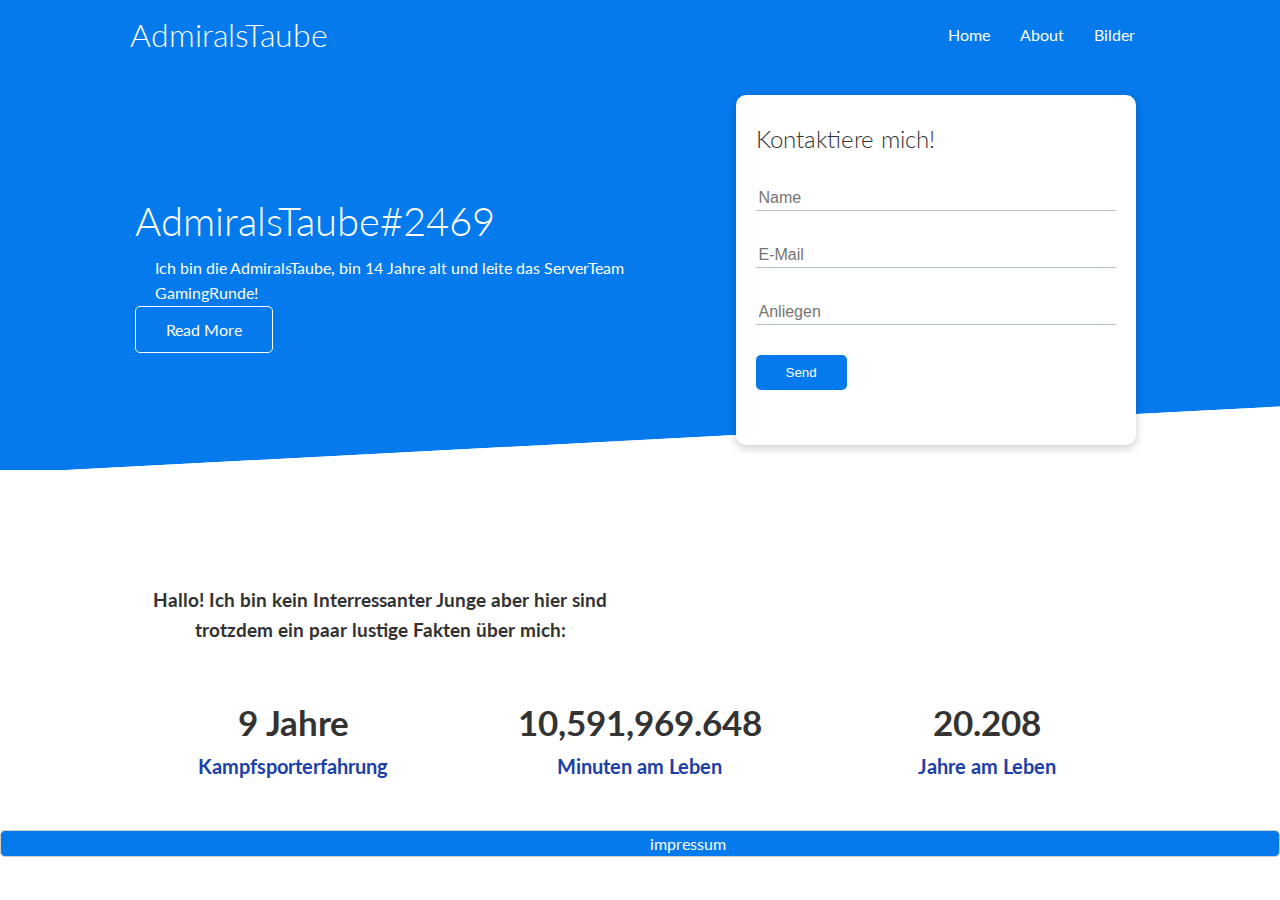
==== about.html @ f96f6b33 "t t" ====
<!DOCTYPE html>
<html lang="en">
  <head>
    <meta charset="UTF-8" />
    <meta name="viewport" content="width=device-width, initial-scale=1.0" />
    <meta http-equiv="X-UA-Compatible" content="ie=edge" />
    <link
      rel="stylesheet"
      href="https://cdnjs.cloudflare.com/ajax/libs/font-awesome/5.15.1/css/all.min.css"
      integrity="sha512-+4zCK9k+qNFUR5X+cKL9EIR+ZOhtIloNl9GIKS57V1MyNsYpYcUrUeQc9vNfzsWfV28IaLL3i96P9sdNyeRssA=="
      crossorigin="anonymous"
    />
    <link rel="stylesheet" href="style.css" />
    <link rel="stylesheet" href="utilities.css" />
    <title>AdmiralsTaube</title>
  </head>
  <body>
    <!---CONTENT-->
    <div class="navbar">
      <div class="container flex">
        <h1 class="logo">AdmiralsTaube</h1>
        <nav>
          <ul>
            <li><a href="index.html">Home</a></li>
            <li><a href="about.html">About</a></li>
            <li><a href="bilder.html">Bilder</a></li>
          </ul>
        </nav>
      </div>
    </div>

    <!---SHOWCASE-->

    <section class="showcase">
      <div class="container grid">
        <div class="showcase-text">
          <h1>AdmiralsTaube#2469</h1>
          <p>
            Ich bin die AdmiralsTaube, bin 14 Jahre alt und leite das ServerTeam
            GamingRunde!
          </p>
          <a href="about.html" class="btn btn-outline">Read More</a>
        </div>

        <div class="showcase-form card">
          <h2>Kontaktiere mich!</h2>
          <form name="contact">
            <div class="form-control">
              <input type="text" name="name" placeholder="Name" required />
            </div>
            <div class="form-control">
              <input type="email" name="email" placeholder="E-Mail" required />
            </div>
            <div class="form-control">
              <input type="text" name="text" placeholder="Anliegen" required />
            </div>
            <input type="submit" value="Send" class="btn btn-primary" />
          </form>
        </div>
      </div>
    </section>

    <!-- Stats -->
    <section class="stats">
      <div class="container">
        <h3 class="stats-heading text-center my-1">
          Hallo! Ich bin kein Interressanter Junge aber hier sind trotzdem ein
          paar lustige Fakten über mich:
        </h3>

        <div class="grid grid-3 text-center my-4">
          <div>
            <i class="fas fa-server fa-3x"></i>
            <h3>9 Jahre</h3>
            <p class="text-secondary">Kampfsporterfahrung</p>
          </div>
          <div>
            <i class="fas fa-upload fa-3x"></i>
            <h3 id="minutesLive">3.240.458.324.8456</h3>
            <p class="text-secondary">Minuten am Leben</p>
          </div>
          <div>
            <i class="fas fa-project-diagram fa-3x"></i>
            <h3 id="yearsLive">2,343,265</h3>
            <p class="text-secondary">Jahre am Leben</p>
          </div>
        </div>
      </div>
    </section>
    <div>
      <footer class="grid flex">
        <div></div>
        <ul>
          <li><a href="impressum.html">impressum</a></li>
        </ul>
      </footer>
    </div>
  </body>
  <script src="app.js"></script>
</html>
---- style.css ----
@import url("https://fonts.googleapis.com/css2?family=Lato:wght@300&display=swap");

:root {
  --primary-color: #047aed;
  --secondary-color: #1c3fa8;
  --dark-color: #002240;
  --light-color: #f4f4f4;
  --success-color: #5cb85c;
  --error-color: #d9534f;

  --text-primary-color: #333;
}

* {
  box-sizing: border-box;
  padding: 0;
  margin: 0;
}

body {
  font-family: "Lato", sans-serif;
  color: var(--text-primary-color);
  line-height: 1.6;
}

ul {
  list-style-type: none;
}

a {
  text-decoration: none;
  color: var(--text-primary-color);
}

h1,
h2 {
  font-weight: 300;
  line-height: 1.2;
  margin: 10px 0;
}

/*Navbar*/
.navbar {
  background-color: var(--primary-color);
  color: #fff;
  height: 70px;
}

.navbar ul {
  display: flex;
}

.navbar a {
  color: #fff;
  padding: 10px;
  margin: 0 5px;
}

.navbar a:hover {
  border-bottom: 2px #fff solid;
}

.navbar .flex {
  justify-content: space-between;
}

/*SHOWCASE*/
.showcase {
  height: 400px;
  background-color: var(--primary-color);
  color: #fff;
  position: relative;
}

.showcase h1 {
  font-size: 40px;
}

.showcase p {
  margin: 0 20px;
}

.showcase .grid {
  overflow: visible;
  grid-template-columns: 55% auto;
  gap: 30px;
}

.showcase-form {
  position: relativ;
  top: 60px;
  height: 350px;
  width: 400px;
  padding: 40px;
  z-index: 100;
  justify-self: flex-end;
}

.showcase-form .form-control {
  margin: 30px 0;
}

.showcase-form input[type="text"],
.showcase-form input[type="email"] {
  border: 0;
  border-bottom: 1px solid #b4becb;
  width: 100%;
  padding: 3px;
  font-size: 16px;
}

.showcase-form input:focus {
  outline: none;
  border-bottom: 1px solid #3c3c3d;
}

.showcase::before,
.showcase::after {
  content: "";
  position: absolute;
  height: 100px;
  bottom: -70px;
  right: 0;
  left: 0;
  background: #fff;
  transform: skewY(-3deg);
  -webkit-transform: skewY(-3deg);
  -moz-transform: skewY(-3deg);
  -ms-transform: skewY(-3deg);
}

/* Stats */
.stats {
  padding-top: 100px;
}

.stats-heading {
  max-width: 500px;
  margin: auto;
}

.stats .grid h3 {
  font-size: 35px;
}

.stats .grid p {
  font-size: 20px;
  font-weight: bold;
}

footer {
  background-color: var(--primary-color);
  border: 1px solid #d4cdc3;
  border-radius: 5px;
  clear: both;
  border-radius: 5px;
  margin: auto;
  justify-content: center;
  align-content: center;
  color: #fff;
}

footer ul li a {
  color: #fff;
}
---- utilities.css ----
.container {
  max-width: 1100px;
  margin: 0 auto;
  overflow: auto;
  padding: 0 40px;
}

.card {
  background-color: #fff;
  color: #333;
  border-radius: 10px;
  box-shadow: 0 3px 10px rgba(0, 0, 0, 0.2);
  padding: 20px;
  margin: 10px;
}

.btn {
  display: inline-block;
  padding: 10px 30px;
  cursor: pointer;
  background: var(--primary-color);
  color: #fff;
  border: none;
  border-radius: 5px;
}

.btn-outline {
  background-color: transparent;
  border: 1px #fff solid;
}

.btn:hover {
  transform: scale(0.98);
}

/* Backgrounds & colored buttons */
.bg-primary,
.btn-primary {
  background-color: var(--primary-color);
  color: #fff;
}

.bg-secondary,
.btn-secondary {
  background-color: var(--secondary-color);
  color: #fff;
}

.bg-dark,
.btn-dark {
  background-color: var(--dark-color);
  color: #fff;
}

.bg-light,
.btn-light {
  background-color: var(--light-color);
  color: #333;
}

.bg-primary a,
.btn-primary a,
.bg-secondary a,
.btn-secondary a,
.bg-dark a,
.btn-dark a {
  color: #fff;
}

/* Text colors */
.text-primary {
  color: var(--primary-color);
}

.text-secondary {
  color: var(--secondary-color);
}

.text-dark {
  color: var(--dark-color);
}

.text-light {
  color: var(--light-color);
}

/* Text sizes */
.lead {
  font-size: 20px;
}

.sm {
  font-size: 1rem;
}

.md {
  font-size: 2rem;
}

.lg {
  font-size: 3rem;
}

.xl {
  font-size: 4rem;
}

.text-center {
  text-align: center;
}
.flex {
  display: flex;
  justify-content: center;
  align-items: center;
  height: 100%;
}

.grid {
  display: grid;
  grid-template-columns: repeat(2, 1fr);
  gap: 20px;
  justify-content: center;
  align-items: center;
  height: 100%;
}

.grid-3 {
  grid-template-columns: repeat(3, 1fr);
}

/* Margin */
.my-1 {
  margin: 1rem 0;
}

.my-2 {
  margin: 1.5rem 0;
}

.my-3 {
  margin: 2rem 0;
}

.my-4 {
  margin: 3rem 0;
}

.my-5 {
  margin: 4rem 0;
}

.m-1 {
  margin: 1rem;
}

.m-2 {
  margin: 1.5rem;
}

.m-3 {
  margin: 2rem;
}

.m-4 {
  margin: 3rem;
}

.m-5 {
  margin: 4rem;
}

/* Padding */
.py-1 {
  padding: 1rem 0;
}

.py-2 {
  padding: 1.5rem 0;
}

.py-3 {
  padding: 2rem 0;
}

.py-4 {
  padding: 3rem 0;
}

.py-5 {
  padding: 4rem 0;
}

.p-1 {
  padding: 1rem;
}

.p-2 {
  padding: 1.5rem;
}

.p-3 {
  padding: 2rem;
}

.p-4 {
  padding: 3rem;
}

.p-5 {
  padding: 4rem;
}
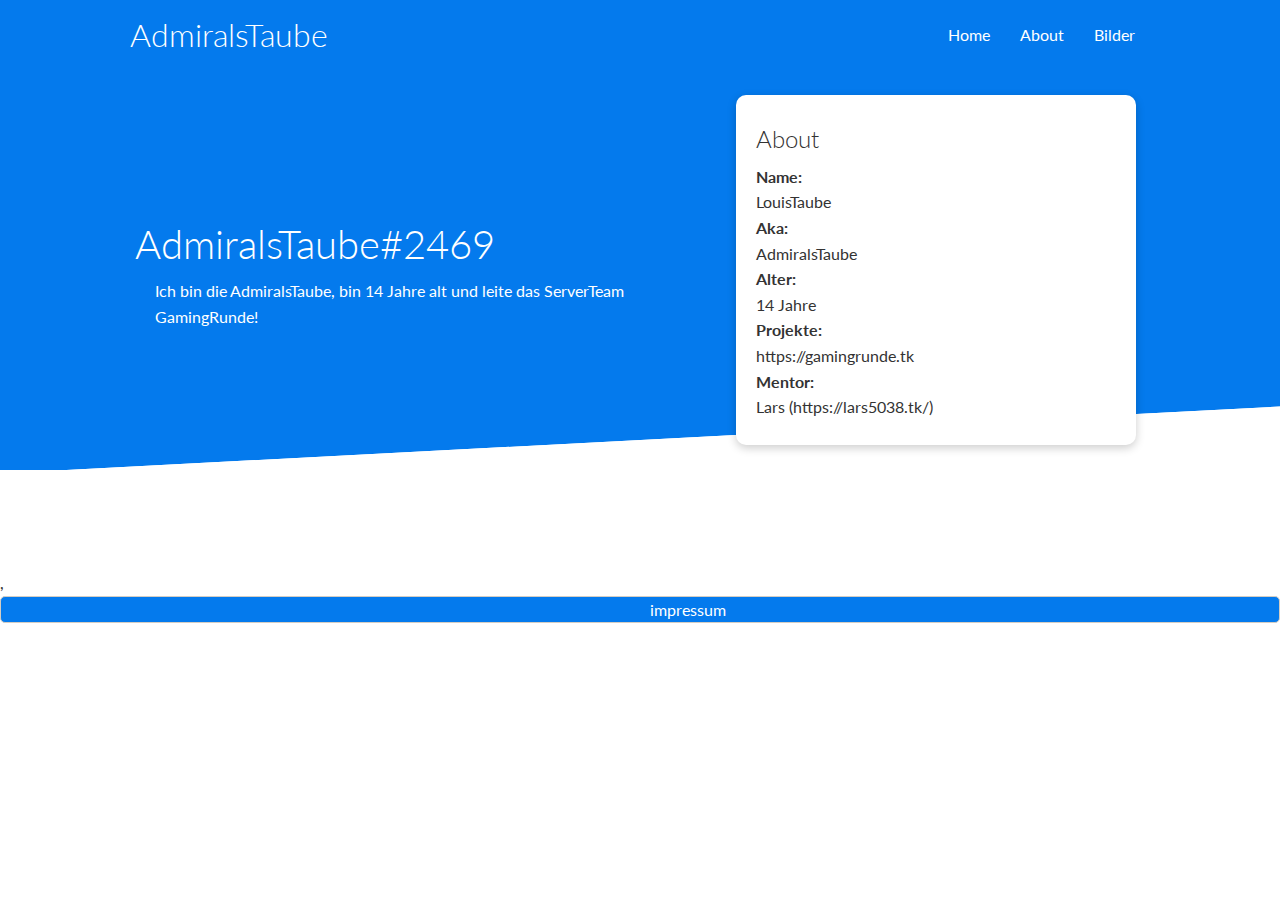
==== commit 7e91a896: "V 1.0" ====
--- a/about.html
+++ b/about.html
@@ -39,22 +39,22 @@
             Ich bin die AdmiralsTaube, bin 14 Jahre alt und leite das ServerTeam
             GamingRunde!
           </p>
-          <a href="about.html" class="btn btn-outline">Read More</a>
         </div>
 
         <div class="showcase-form card">
-          <h2>Kontaktiere mich!</h2>
-          <form name="contact">
-            <div class="form-control">
-              <input type="text" name="name" placeholder="Name" required />
-            </div>
-            <div class="form-control">
-              <input type="email" name="email" placeholder="E-Mail" required />
-            </div>
-            <div class="form-control">
-              <input type="text" name="text" placeholder="Anliegen" required />
-            </div>
-            <input type="submit" value="Send" class="btn btn-primary" />
+            <div idd="ueber">
+                <h2>About</h2>
+                <h4>Name:</h4>
+                <a>LouisTaube</a>
+                <h4>Aka:</h4>
+                <a>AdmiralsTaube</a>
+                <h4>Alter:</h4>
+                <a>14 Jahre</a>
+                <h4>Projekte:</h4>
+                <a href="https://gamingrunde.tk">https://gamingrunde.tk</a>
+                <h4>Mentor:</h4>
+                <a href="https://lars5038.tk/">Lars (https://lars5038.tk/)</a>
+              </div>
           </form>
         </div>
       </div>
@@ -63,26 +63,9 @@
     <!-- Stats -->
     <section class="stats">
       <div class="container">
-        <h3 class="stats-heading text-center my-1">
-          Hallo! Ich bin kein Interressanter Junge aber hier sind trotzdem ein
-          paar lustige Fakten über mich:
-        </h3>
-
-        <div class="grid grid-3 text-center my-4">
-          <div>
-            <i class="fas fa-server fa-3x"></i>
-            <h3>9 Jahre</h3>
-            <p class="text-secondary">Kampfsporterfahrung</p>
           </div>
-          <div>
-            <i class="fas fa-upload fa-3x"></i>
-            <h3 id="minutesLive">3.240.458.324.8456</h3>
-            <p class="text-secondary">Minuten am Leben</p>
-          </div>
-          <div>
-            <i class="fas fa-project-diagram fa-3x"></i>
-            <h3 id="yearsLive">2,343,265</h3>
-            <p class="text-secondary">Jahre am Leben</p>
+          <div>				
+            <a>,</a>
           </div>
         </div>
       </div>
